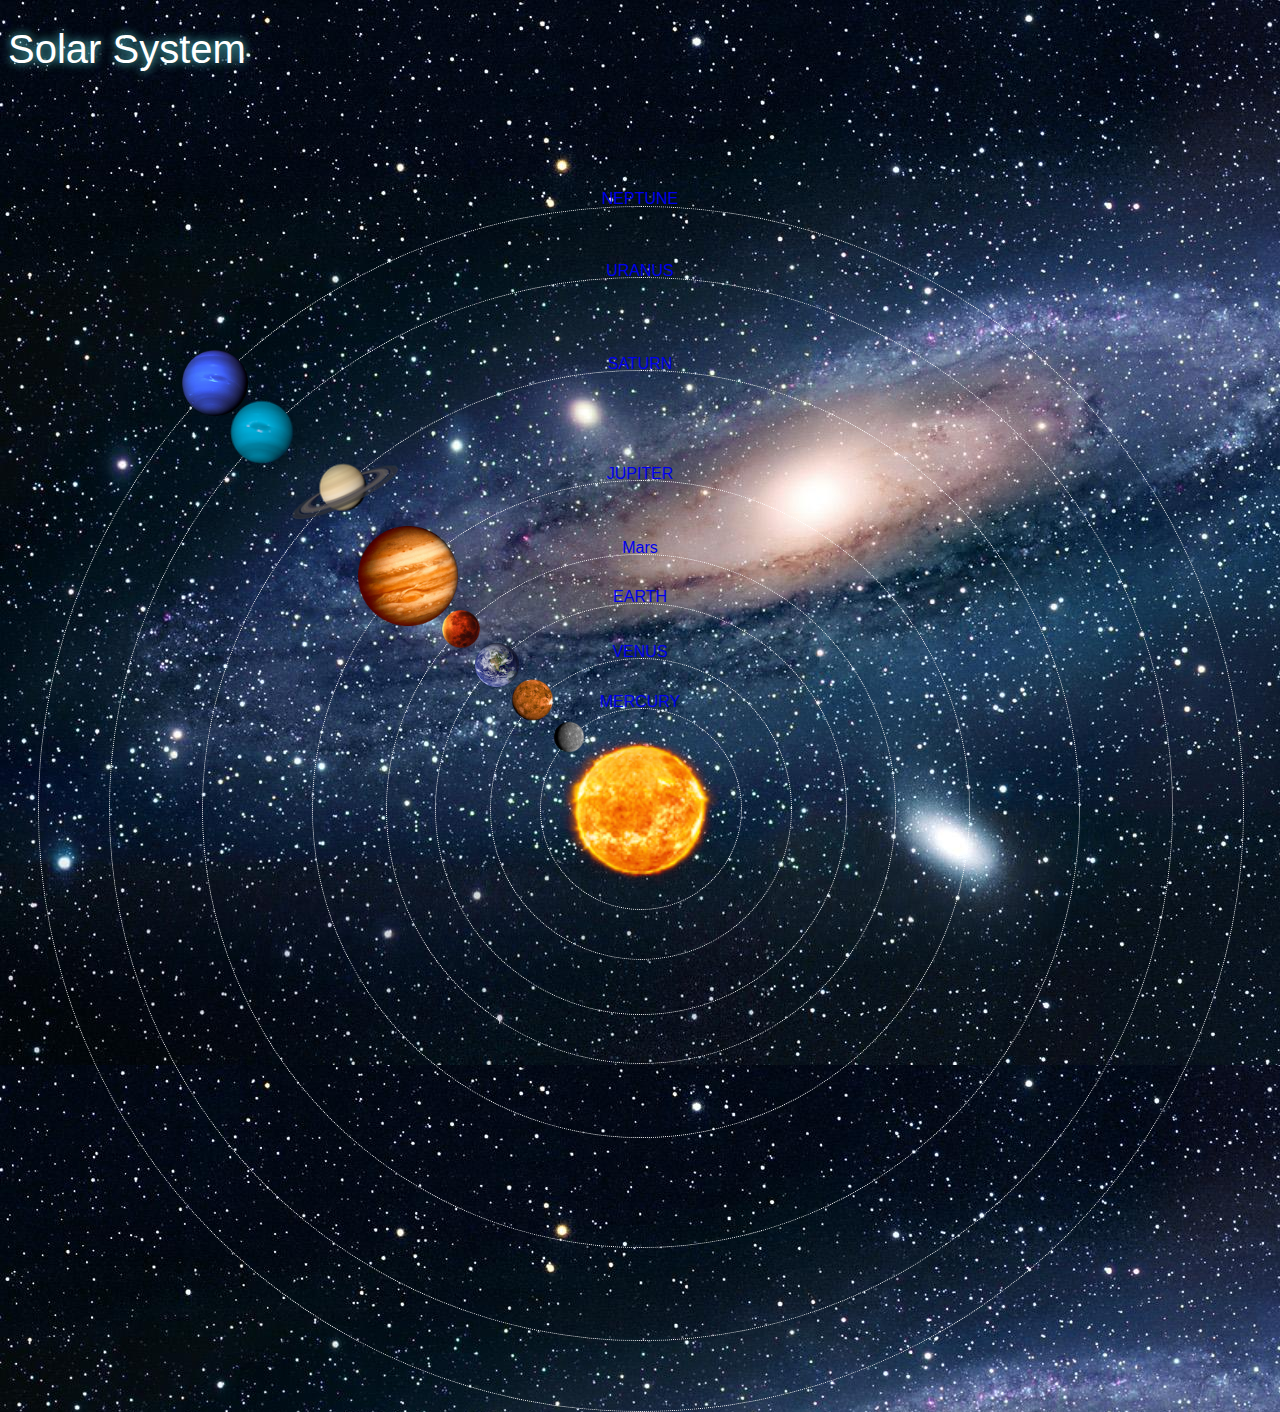
==== index.html @ a59dc9ea "Assessment" ====
<!DOCTYPE html>
<html lang="en">
<head>
    <meta charset="UTF-8">
    <meta name="viewport" content="width=device-width, initial-scale=1.0">
    <link rel="stylesheet" href="style.css">
    <title>Solar System</title>
</head>
<body>
    <div id="container">
        <h1>Solar System</h1>
        <a href="sun.html"><img src="images/sun.png" id="sun"></a>
    

        <div id="neptune-orbit">
            <a href="neptune.html"><img src="images/neptune.png" id="neptune"></a>
        </div>
        <div id="neptune-label" class="label-box">
            <a href="neptune.html">NEPTUNE</a>
        </div>

        <div id="uranus-orbit">
            <a href="uranus.html"><img src="images/uranus.png" id="uranus"></a>
        </div>
        <div id="uranus-label" class="label-box">
             <a href="uranus.html">URANUS</a>
        </div>

        <div id="saturn-orbit">
            <a href="saturn.html"><img src="images/saturn.png" id="saturn"></a>
        </div>
        <div id="saturn-label" class="label-box">
             <a href="saturn.html">SATURN</a>
        </div>

        <div id="jupiter-orbit">
            <a href="jupiter.html"><img src="images/jupiter.png" id="jupiter"></a>
        </div>
        <div id="jupiter-label" class="label-box">
             <a href="jupiter.html">JUPITER</a>
        </div>

        <div id="mars-orbit">
            <a href="mars.html"><img src="images/mars.png" id="mars"></a>
        </div>
        <div id="mars-label" class="label-box">
             <a href="mars.html">Mars</a>
        </div>

        <div id="earth-orbit">
            <a href="earth.html"><img src="images/earth.png" id="earth"></a>
        </div>
        <div id="earth-label" class="label-box">
             <a href="earth.html">EARTH</a>
        </div>

        <div id="venus-orbit">
            <a href="venus.html"><img src="images/venus.png" id="venus"></a>
        </div>
        <div id="venus-label" class="label-box">
             <a href="venus.html">VENUS</a>
        </div>

        <div id="mercury-orbit">
            <a href="mercury.html"><img src="images/mercury.png" id="mercury"></a>
        </div>
        <div id="mercury-label" class="label-box">
             <a href="mercury.html">MERCURY</a>
        </div>
    </div>    
</body>
</html>
---- style.css ----
body{
    width:              100%;
    height:             100%;
    background:         url(images/R.jpeg);
    overflow:           hidden;

}

h1{
    font-family:        sans-serif;
    font-weight:        100;
    font-size:          40px;
    text-shadow:        0 0 10px #63e7e7;
    color:              white;
}

/*----------------------sun---------*/

#sun{
    position:           absolute;
    z-index:            1000;
    width:              160px;
    bottom:             10px;
    left:               50%;
    margin-left:        -80px;
}

/*----------------------neptune---------*/

#neptune{
    width:              66px;
    height:             66px;
    margin:             143px;
    z-index:            1000;
    animation:          spin-right 8s linear infinite;
    -webkit-animation:  spin-right 8s linear infinite;
}

#neptune-orbit{
    position:           absolute;
    width:              1204px;
    height:             1204px;
    bottom:             -512px;
    left:               50%;
    margin-left:        -602px;
    border:             1px dotted white;
    border-radius:      50%;
    animation:          spin-left 14s linear infinite;
    -webkit-animation:  spin-left 14s linear infinite;

}

#neptune-label{
    bottom:              692px;
}

/*----------------------uranus---------*/

#uranus{
    width:              66px;
    height:             66px;
    margin:             120px;
    z-index:            1000;
    animation:          spin-right 8s linear infinite;
    -webkit-animation:  spin-right 8s linear infinite;
}

#uranus-orbit{
    position:           absolute;
    width:              1062px;
    height:             1062px;
    bottom:             -441px;
    left:               50%;
    margin-left:        -531px;
    border:             1px dotted white;
    border-radius:      50%;
    animation:          spin-left 15s linear infinite;
    -webkit-animation:  spin-left 15s linear infinite;

}

#uranus-label{
    bottom:             620px;
}

/*----------------------saturn---------*/

#saturn{
    width:              110px;
    margin:             85px;
    z-index:            1000;
    animation:          spin-right 13s linear infinite;
    -webkit-animation:  spin-right 13s linear infinite;
}

#saturn-orbit{
    position:           absolute;
    width:              876px;
    height:             876px;
    bottom:            -348px;
    left:               50%;
    margin-left:       -438px;
    border:             1px dotted white;
    border-radius:      50%;
    animation:          spin-left 13s linear infinite;
    -webkit-animation:  spin-left 13s linear infinite;

}

#saturn-label{
    bottom:             527px;
}

/*----------------------jupiter---------*/

#jupiter{
    width:              100px;
    height:             100px;
    margin:             45px;
    z-index:            1000;
    animation:          spin-right 10s linear infinite;
    -webkit-animation:  spin-right 10s linear infinite;
}

#jupiter-orbit{
    position:           absolute;
    width:              656px;
    height:             656px;
    bottom:             -238px;
    left:               50%;
    margin-left:        -328px;
    border:             1px dotted white;
    border-radius:      50%;
    animation:          spin-left 10s linear infinite;
    -webkit-animation:  spin-left 10s linear infinite;

}

#jupiter-label{
    bottom:             417px;
}

/*----------------------Mars-------------------*/

#mars {
    width:              38px;
    height:             38px;
    margin:             55px;
    z-index:            1000;
    animation:          spin-right 3s linear infinite;
    -webkit-animation:  spin-right 3s linear infinite;
}

#mars-orbit {
    position:           absolute;
    width:              508px;
    height:             508px;
    bottom:             -164px;
    left:               50%;
    margin-left:        -254px;
    border:             1px dotted white;
    border-radius:      50%;
    animation:          spin-left 4s linear infinite;
    -webkit-animation:  spin-left 4s linear infinite;
}

#mars-label{
    bottom:             343px;
}

/*----------------------earth--------------------*/

#earth {
    width:              50px;
    height:             50px;
    margin:             36px;
    z-index:            1000;
    animation:          spin-right 3s linear infinite;
    -webkit-animation:  spin-right 3s linear infinite;
}

#earth-orbit {
    position:           absolute;
    width:              410px;
    height:             410px;
    bottom:             -115px;
    left:               50%;
    margin-left:        -205px;
    border:             1px dotted white;
    border-radius:      50%;
    animation:          spin-left 5s linear infinite;
    -webkit-animation:  spin-left 5s linear infinite;
}

#earth-label{
    bottom:             294px;
}

/*----------------------Venus---------------------*/

#venus {
    width:              50px;
    height:             50px;
    margin:             16px;
    z-index:            1000;
}

#venus-orbit {
    position:           absolute;
    width:              300px;
    height:             300px;
    bottom:             -60px;
    left:               50%;
    margin-left:        -150px;
    border:             1px dotted white;
    border-radius:      50%;
    animation:          spin-left 4s linear infinite;
    -webkit-animation:  spin-left 4s linear infinite;
}

#venus-label{
    bottom:             239px;
}

/*----------------------Mercury-----------------*/

#mercury {
    width:              40px;
    height:             40px;
    margin:             8px;
    z-index:            1000;
}


#mercury-orbit {
    position:           absolute;
    z-index:            1000;
    width:              200px;
    height:             200px;
    bottom:             -10px;
    left:               50%;
    margin-left:        -100px;
    border:             1px dotted white;
    border-radius:      50%;
    animation:          spin-left 2s linear infinite;
    -webkit-animation:  spin-left 2s linear infinite;
}

#mercury-label{
    bottom:             189px;
}


/*------------label-box---------*/

.label-box{
    position:           absolute;
    width:              150px;
    left:               50%;
    margin-left:        -75px;
    text-align:         center;
    color:              white;
    font-weight:        100;
    font-family:        sans-serif;
}

.label-box a{
    text-decoration:    none;
    padding:            0;
    margin:             0;
}

.label-box a:visited{
    color:              white;
}

/*---------------ANIMATION---------------*/

@keyframes spin-left{
    100%{
        transform: rotate(-360deg);
        -webkit-transform: rotate(-360deg);
    }
}

@keyframes spin-right{
    100%{
        transform: rotate(360deg);
        -webkit-transform: rotate(360deg);
    }
}
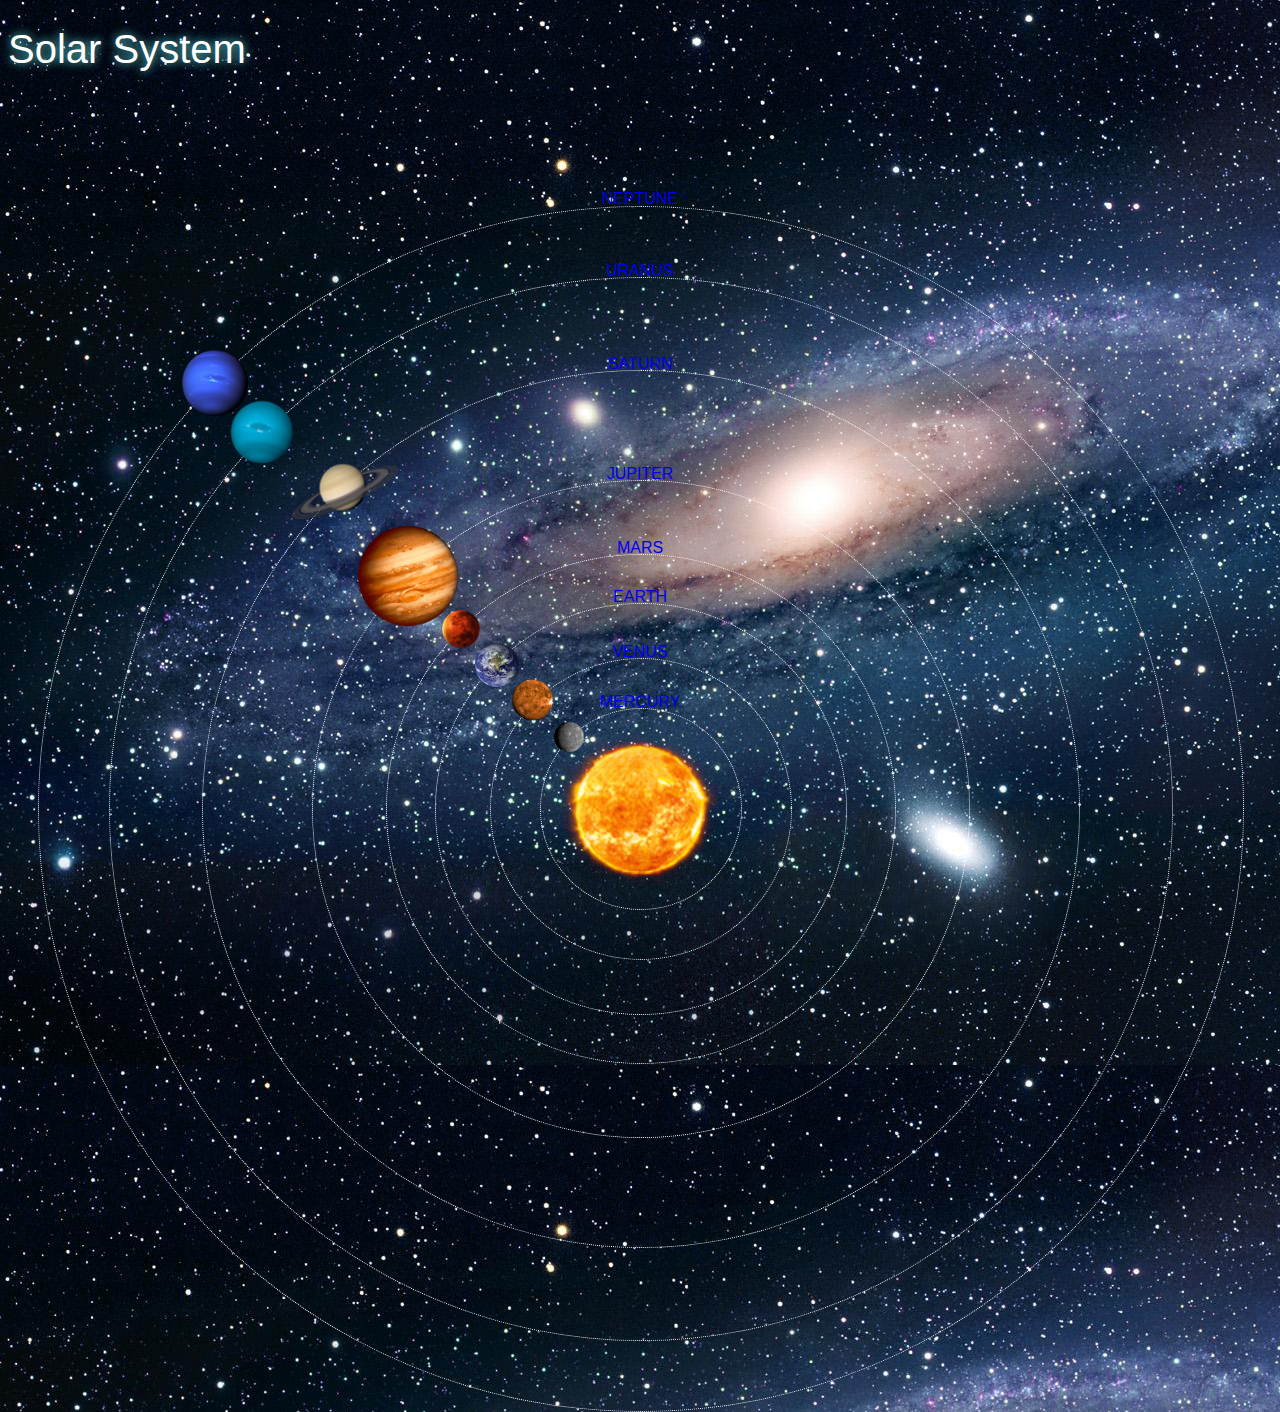
==== commit bcf84e33: "Update index.html" ====
--- a/index.html
+++ b/index.html
@@ -44,7 +44,7 @@
             <a href="mars.html"><img src="images/mars.png" id="mars"></a>
         </div>
         <div id="mars-label" class="label-box">
-             <a href="mars.html">Mars</a>
+             <a href="mars.html">MARS</a>
         </div>
 
         <div id="earth-orbit">
@@ -69,4 +69,4 @@
         </div>
     </div>    
 </body>
-</html>+</html>
